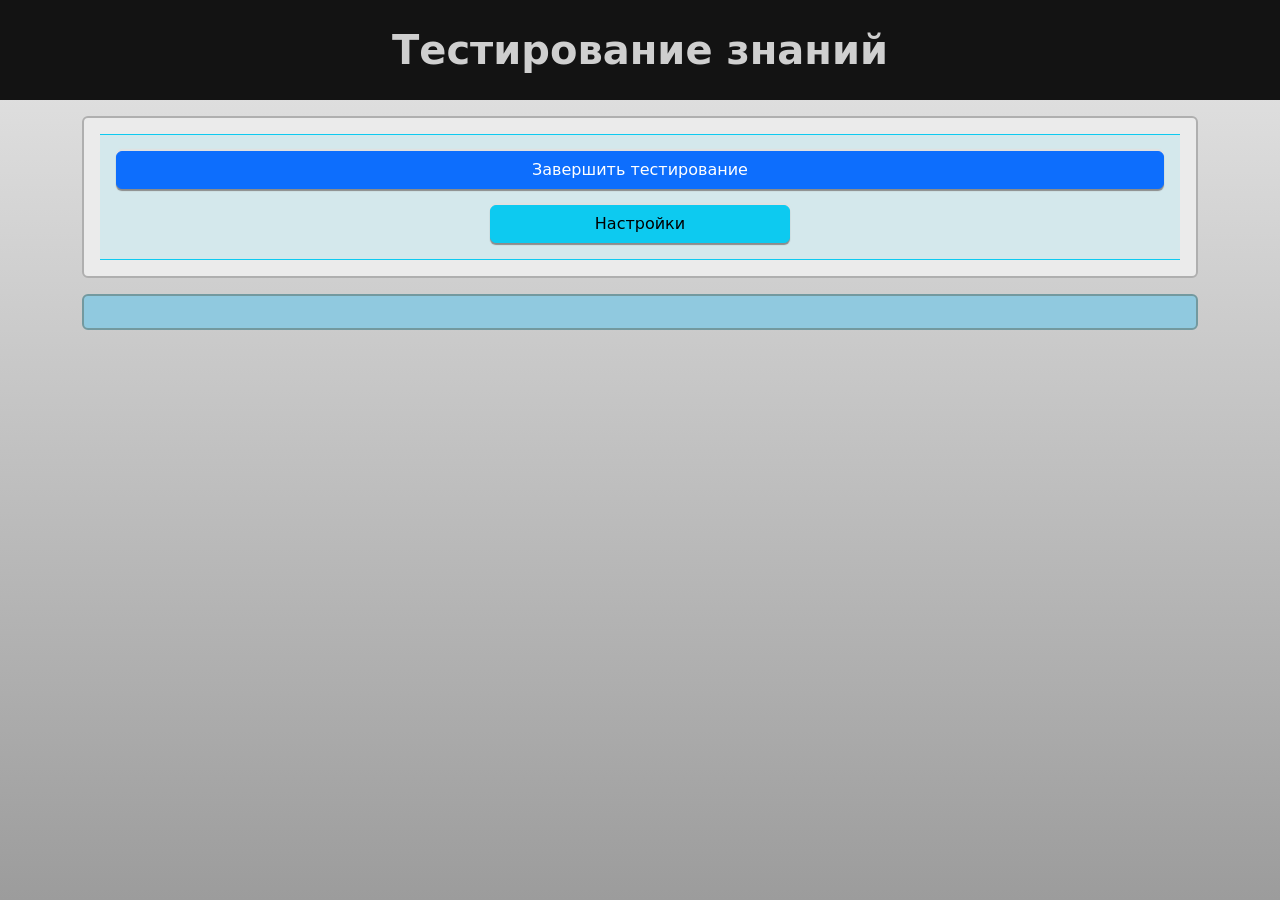
==== index.html @ 632aa61e "Add files via upload" ====
<!DOCTYPE html>
<html lang="en">
  <head>
    <meta charset="UTF-8">
    <meta name="viewport" content="width=device-width, initial-scale=1.0">
    <title>Тестирование знаний</title>
    <link rel="icon" type="image/x-icon" href="contents/images/favicon.ico">
    <!-- Подключаем Bootstrap CSS -->
    <link href="styles/bootstrap-5.3.3-dist/css/bootstrap.min.css" rel="stylesheet">
    <link href="styles/main.css" rel="stylesheet">
  </head>
  <body class="main-app">  
        
    <!-- Включение модального окна НАСТРОЕК -->
    <div class="modal fade" id="exampleModal" tabindex="-1" aria-labelledby="exampleModalLabel" aria-hidden="true">
      <div class="modal-dialog">
        <div class="modal-content">
          <div class="modal-header">
            <h5 class="modal-title" id="exampleModalLabel">Настройки</h5>
            <button type="button" class="btn-close" data-bs-dismiss="modal" aria-label="Close"></button>
          </div>
          <div class="modal-body">
            <!-- Здесь размещается содержимое модального окна -->
            <form id="settingsForm">
              <div class="mb-3">
                <label for="allQInput" class="form-label">Колличество вопросов в тесте</label>
                <input type="text" class="form-control" id="allQInput" name="all">
                <label for="minQInput" class="form-label">Минимальнй номер вопроса (min=1)</label>
                <input type="text" class="form-control" id="minQInput" name="min">
                <label for="maxQInput" class="form-label">Максимальный номер вопроса (max=1001)</label>
                <input type="text" class="form-control" id="maxQInput" name="max">
              </div>
              <div class="form-check mt-3 mb-3">
                <input class="form-check-input" type="checkbox" value="" id="flexCheckResult">
                <label class="form-check-label" for="flexCheckDefault">Показывать сразу верно/неверно</label>
              </div>
              <button type="submit" class="btn btn-primary">Отправить</button>
            </form>
          </div>
        </div>
      </div>
    </div>

    <!-- Включение модального окна ОЦЕНКА -->
    <div class="modal fade" id="priceModal" tabindex="-1" aria-labelledby="exampleModalLabel" aria-hidden="true">
      <div class="modal-dialog">
        <div class="modal-content">
          <div class="modal-body">
            <!-- Здесь размещается содержимое модального окна -->
            <img id="imagePrice" src="" class="img-fluid" alt="None">
          </div>
        </div>
      </div>
    </div>

    <h1 class="text-center" id="main-title" style="font-weight: 600;">Тестирование знаний</h1>

    <div class="container mt-3">
      <div id="cardsContainer"></div>

      <div class="card">
        <div class="p-3 bg-info bg-opacity-10 border border-info border-start-0 border-end-0 m-3">
          <div class="d-grid">
            
            <button type="button" class="btn btn-primary" onclick="showResult(this)">Завершить тестирование</button>
            <!-- Результат тестирования -->
            <div id="result-test" class="text-center"></div>
            <div style="text-align: center;">
              <button type="button" class="btn btn-info mt-3" data-bs-toggle="modal" data-bs-target="#exampleModal" style="width: 300px;">Настройки</button>
            </div>
          </div>        
        </div>
      </div>
    </div>

    
      <div class="container mt-3">
        <div class="card p-3" id="btn-q-car">
          <div id="btn-questions"></div>
        </div>
      </div>
    
    <!-- Подключаем JS Bootstrap -->
    <script src="scripts/jquery/jquery-3.6.0.min.js"></script>

    <!-- Подключаем Bootstrap JS и скрипт для обработки ответов -->
    <script src="scripts/bootstrap/bootstrap-5.3.3-dist/js/bootstrap.min.js"></script>

    <script src="data/database/questions.js"></script>
    <script src="scripts/data.js"></script>
    <script src="scripts/cookies.js"></script>
    <script src="scripts/script.js"></script>
  </body>
</html>
---- styles/main.css ----
:root {
    height: 100%;
}

#btn-questions {
    display: grid;
    grid-template-columns: repeat(20, 1fr);
    justify-items: center;
}

.btn-sm {
    border-radius: 35%;
    width: 50px;
    height: 50px;
}

.close-btn {
    position: absolute;
    top: 5px;
    right: 5px;
    width: 20px;
    height: 20px;
    background-color: #be1f1f;
    color: white;
    text-align: center;
    font-weight: bold;
    line-height: 20px;
    cursor: pointer;
    border-radius: 50%;
}

.tt-cr {
    position: relative;
    padding: 15px;
}

.tt {
    width: 100px;
    visibility: hidden;
    background-color: #383838;
    color: #e6e6e6;
    text-align: center;
    font-weight: 600;
    border-radius: 4px;
    padding: 5px 10px;
    position: absolute;
    z-index: 1;
    bottom: 125%; /* Position above the button */
    left: 95%;
    transform: translateX(-50%);
    opacity: 0;
    transition: opacity 0.3s;
}
.tt-cr::after {
    position: absolute;
    top: 100%; /* Arrow at the bottom of the tooltip */
    left: 50%;
    margin-left: -5px;
    border-width: 5px;
    border-style: solid;
    border-color: black transparent transparent transparent;
}
.tt-cr:hover .tt {
    visibility: visible;
    opacity: 1;
}

.main-app {
    background-image: linear-gradient(rgb(230, 230, 230), rgb(156, 156, 156));
    background-size: cover;
    background-repeat: no-repeat;
    background-attachment: fixed; /* Чтобы фон оставался на месте при прокрутке */
    background-position: center center; /* Центрирование фона */
}

.btn {
    box-shadow: 0px 2px 1px #8b8b8b, 0px -2px 1px #e1e1e1;
}

.card {
    background-color: #ebebeb;
    border-color: #afafaf;
    border-width: 2px;

    min-width: 400px;
}

@media only screen and (max-width: 1400px) {
    #btn-questions {
        grid-template-columns: repeat(15, 1fr);
    }
}

@media only screen and (max-width: 1000px) {
    #btn-questions {
        grid-template-columns: repeat(10, 1fr);
    }
}

@media only screen and (max-width: 770px) {
    #btn-questions {
        grid-template-columns: repeat(5, 1fr);
    }
}

img {
    border-radius: 5px;
    border: 3px solid #383838;
}


.graph {
    display: flex;
    justify-content: center;
}

.data-decsript {
    font-size: large;
    font-weight: 600;
}

#btn-q-car {
    background-color: #90c9df;
    border: 2px solid #73999f;
}

#main-title {
    width: 100%;
    height: 100px;

    display: flex;
    align-items: center;
    justify-content: center;

    background-color: #131313;
    color: #cfcfcf;
}
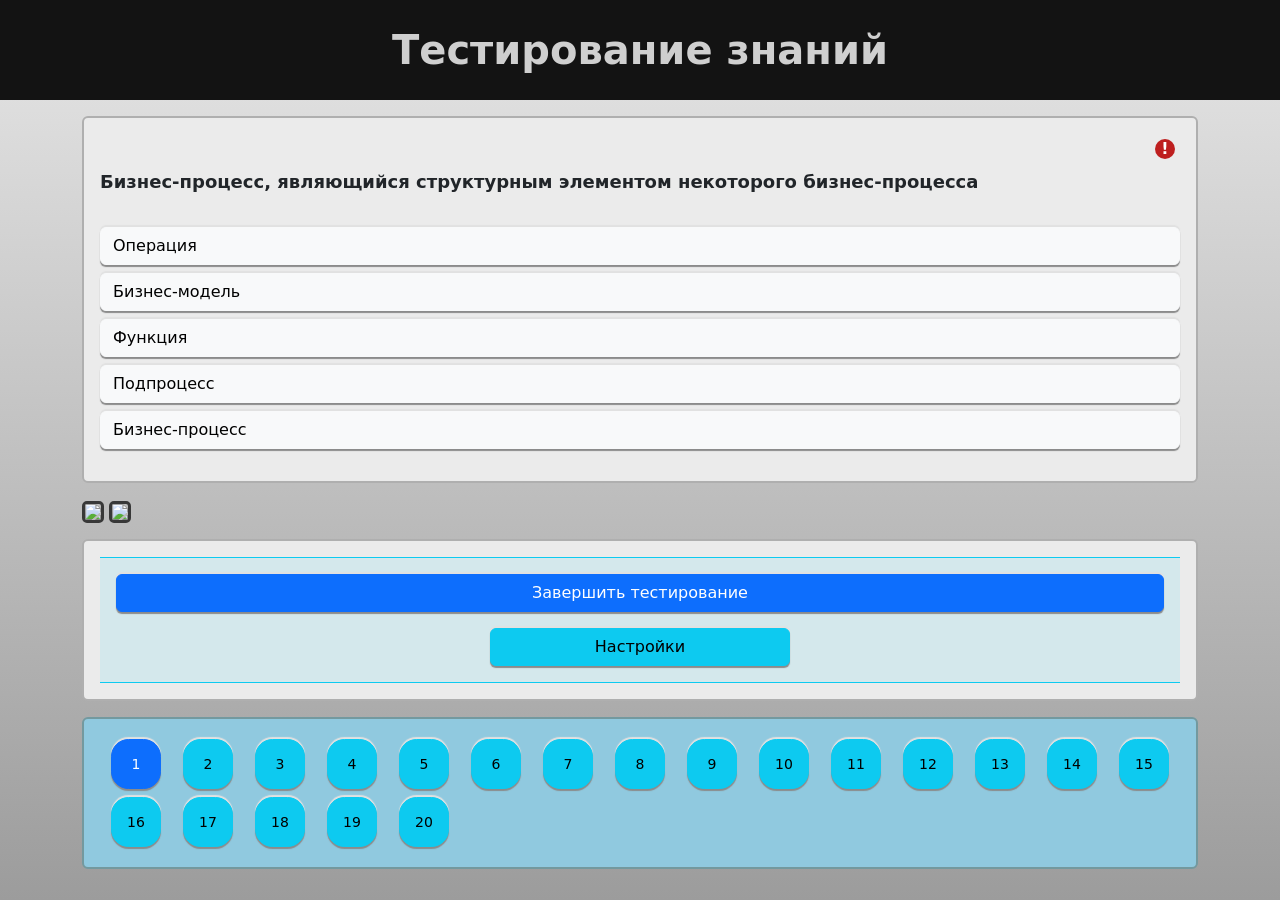
==== commit 0ef25b8f: "Add files via upload" ====
--- a/index.html
+++ b/index.html
@@ -57,8 +57,12 @@
 
     <div class="container mt-3">
       <div id="cardsContainer"></div>
+      <div class="arrow">
+        <img class="arrow-left" onclick="prev_q()" src="images/right-arrow.svg">
+        <img class="arrow-right" onclick="next_q()" src="images/right-arrow.svg">        
+      </div>
 
-      <div class="card">
+      <div class="card mt-3">
         <div class="p-3 bg-info bg-opacity-10 border border-info border-start-0 border-end-0 m-3">
           <div class="d-grid">
             
